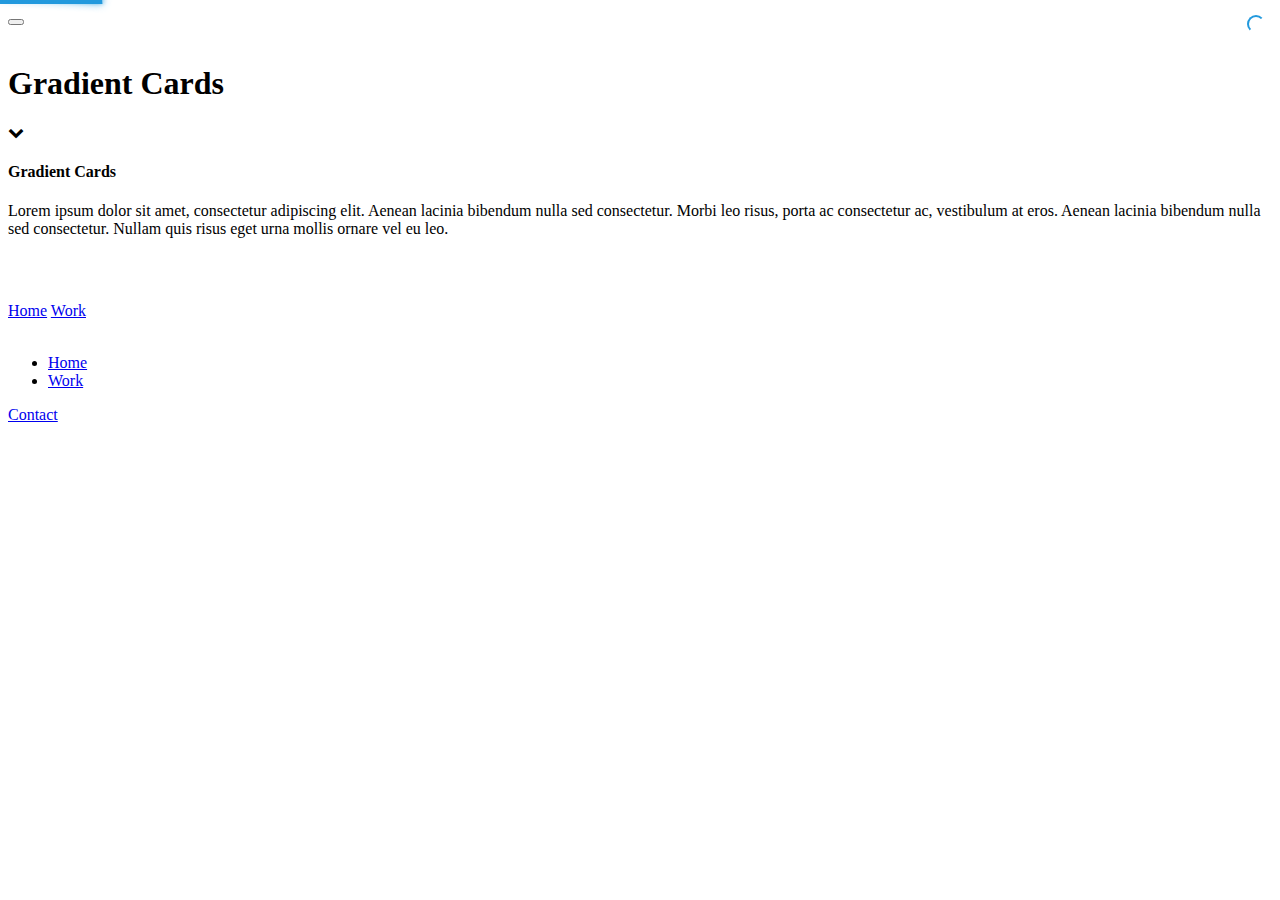
==== gradient.html @ ccf7e14d "Added Works #2" ====
<!DOCTYPE html>
<html>

<head>
    <meta charset="utf-8">
    <title>| John Thachil</title>
    <meta name="viewport" content="width=device-width, initial-scale=1.0">
    <link rel="shortcut icon" type="image/png" href="favicon.png"/>
    <link rel="stylesheet" href="css/normalize.css" media="screen" title="no title" charset="utf-8">
    <link rel="stylesheet" href="https://maxcdn.bootstrapcdn.com/font-awesome/4.6.2/css/font-awesome.min.css">
    <link rel="stylesheet" href="css/main.css" media="screen" title="no title" charset="utf-8">
    <link rel="stylesheet" href="css/slidebars.css">
    <link rel="stylesheet" href="css/loadingbar.css">



</head>

<body>

    <div canvas="container">
            <div class="nav">
                <button class="js-toggle-right-slidebar hamburger hamburger--slider" type="button">
                    <span class="hamburger-box">
                    <span class="hamburger-inner"></span>
                    </span>
                </button>
            </div>



            <div class="show-page-content">
              <div class="show-main-gradient">
                <div class="container load-img">
                  <img src="img/sh1.png" alt="">
                  <h1>Gradient Cards</h1>
                </div>
              </div>
              <div class="down">
                <i class="fa fa-chevron-down" aria-hidden="true"></i>

              </div>
              <div class="show-info">
                <div class="container">
                  <h4>Gradient Cards</h4>
                  <p>Lorem ipsum dolor sit amet, consectetur adipiscing elit. Aenean lacinia bibendum nulla sed consectetur. Morbi leo risus, porta ac consectetur ac, vestibulum at eros. Aenean lacinia bibendum nulla sed consectetur. Nullam quis risus eget urna mollis ornare vel eu leo.</p>
                </div>
              </div>
              <div class="show-work">
                <div class="container load-img">
                  <img src="img/cards.png" alt="">
                </div>
              </div>
              <div class="container">
                <div class="footer" style="padding-top:30px">
                  <div class="site-map">
                    <a href="/">Home</a>
                    <a href="/work.html">Work</a>
                  </div><br>
                </div>
              </div>
            </div>

    </div>




    <div off-canvas="slidebar-2 right shift">
        <div class="sidebar">
            <ul>
                <li><a href="/">Home</a></li>
                <li><a href="work.html">Work</a></li>
                <!-- <li><a href="#">Blog</a></li> -->
            </ul>
                <div class="bottom">
                  <a href="mailto:jothachil@gmail.com">
                    <div class="button">Contact</div></a>
                </div>
        </div>
    </div>

    <script src="js/jquery-2.1.3.min.js"></script>
    <script src="js/slidebars.js"></script>
    <script src="js/imgload.js"></script>
    <script src="js/progessbar.js"></script>
    <script src="js/scripts.js"></script>
    <script type="text/javascript">
    NProgress.start();
    $('.load-img').imagesLoaded()
      .always( function( instance ) {
      })
      .done( function( instance ) {
        NProgress.inc();
        NProgress.done();

      })


    </script>

</body>

</html>
---- css/loadingbar.css ----
/* Make clicks pass-through */
#nprogress {
  pointer-events: none;
}

#nprogress .bar {
  background: #29d;

  position: fixed;
  z-index: 1031;
  top: 0;
  left: 0;

  width: 100%;
  height: 4px;
}

/* Fancy blur effect */
#nprogress .peg {
  display: block;
  position: absolute;
  right: 0px;
  width: 100px;
  height: 100%;
  box-shadow: 0 0 10px #29d, 0 0 5px #29d;
  opacity: 1.0;

  -webkit-transform: rotate(3deg) translate(0px, -4px);
      -ms-transform: rotate(3deg) translate(0px, -4px);
          transform: rotate(3deg) translate(0px, -4px);
}

/* Remove these to get rid of the spinner */
#nprogress .spinner {
  display: block;
  position: fixed;
  z-index: 1031;
  top: 15px;
  right: 15px;
}

#nprogress .spinner-icon {
  width: 18px;
  height: 18px;
  box-sizing: border-box;

  border: solid 2px transparent;
  border-top-color: #29d;
  border-left-color: #29d;
  border-radius: 50%;

  -webkit-animation: nprogress-spinner 400ms linear infinite;
          animation: nprogress-spinner 400ms linear infinite;
}

.nprogress-custom-parent {
  overflow: hidden;
  position: relative;
}

.nprogress-custom-parent #nprogress .spinner,
.nprogress-custom-parent #nprogress .bar {
  position: absolute;
}

@-webkit-keyframes nprogress-spinner {
  0%   { -webkit-transform: rotate(0deg); }
  100% { -webkit-transform: rotate(360deg); }
}
@keyframes nprogress-spinner {
  0%   { transform: rotate(0deg); }
  100% { transform: rotate(360deg); }
}
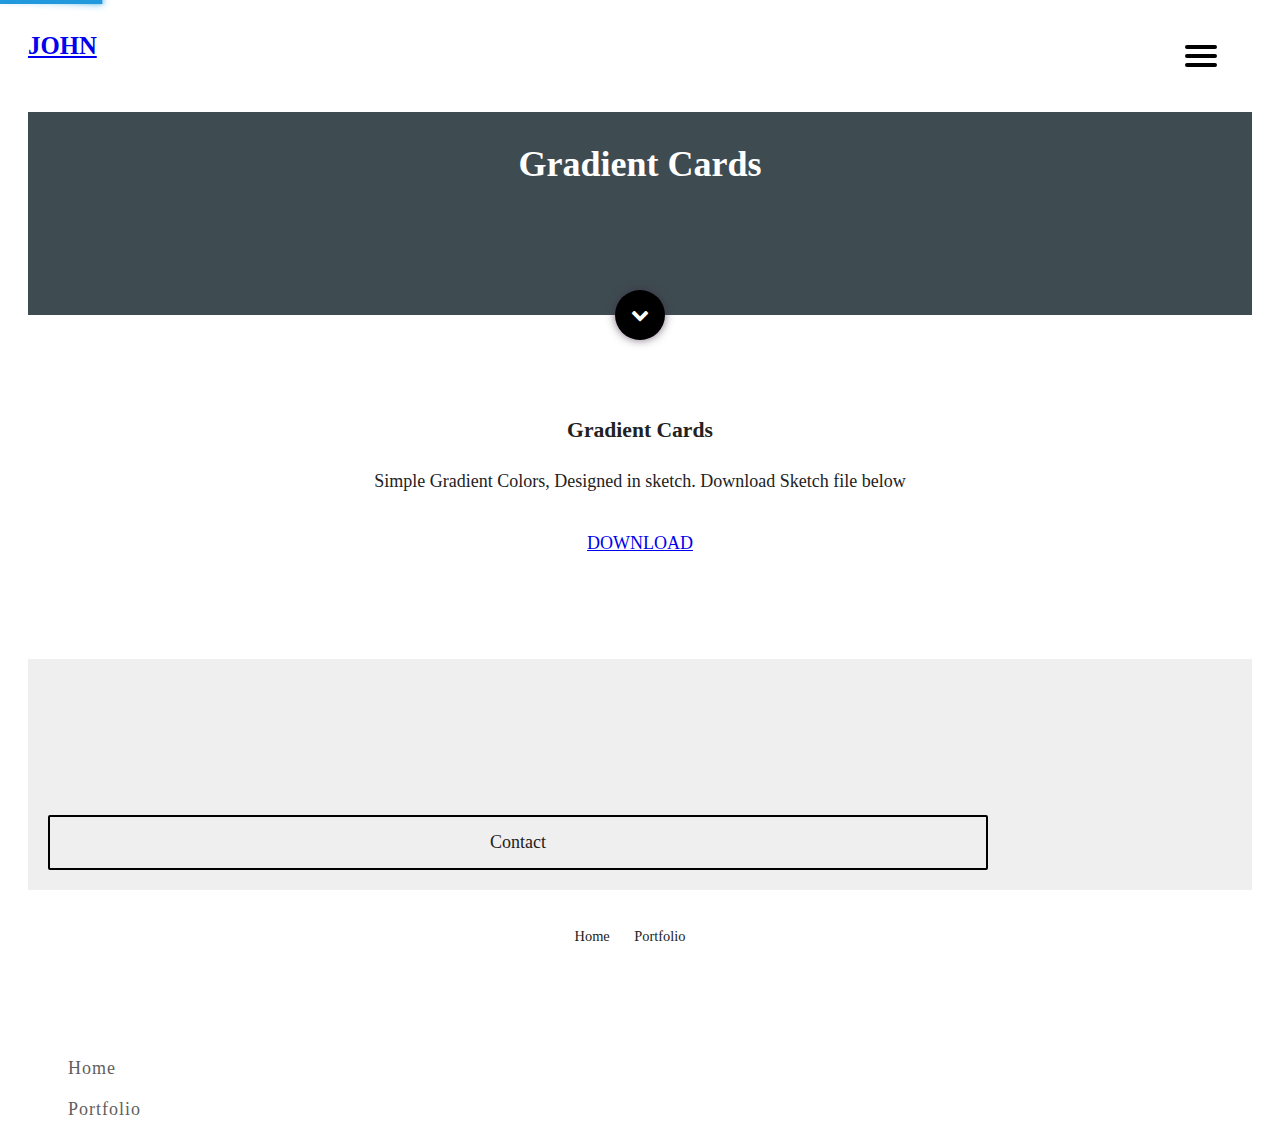
==== commit 9bb0c23c: "Optimisation Changes" ====
--- a/gradient.html
+++ b/gradient.html
@@ -6,7 +6,7 @@
     <title>| John Thachil</title>
     <meta name="viewport" content="width=device-width, initial-scale=1.0">
     <link rel="shortcut icon" type="image/png" href="favicon.png"/>
-    <link rel="stylesheet" href="css/normalize.css" media="screen" title="no title" charset="utf-8">
+    <link rel="stylesheet" href="https://cdnjs.cloudflare.com/ajax/libs/normalize/4.2.0/normalize.min.css" media="screen" title="no title" charset="utf-8">
     <link rel="stylesheet" href="https://maxcdn.bootstrapcdn.com/font-awesome/4.6.2/css/font-awesome.min.css">
     <link rel="stylesheet" href="css/main.css" media="screen" title="no title" charset="utf-8">
     <link rel="stylesheet" href="css/slidebars.css">
@@ -25,6 +25,8 @@
                     <span class="hamburger-inner"></span>
                     </span>
                 </button>
+                <a href="/"><h3>JOHN</h3></a>
+
             </div>
 
 
@@ -43,7 +45,10 @@
               <div class="show-info">
                 <div class="container">
                   <h4>Gradient Cards</h4>
-                  <p>Lorem ipsum dolor sit amet, consectetur adipiscing elit. Aenean lacinia bibendum nulla sed consectetur. Morbi leo risus, porta ac consectetur ac, vestibulum at eros. Aenean lacinia bibendum nulla sed consectetur. Nullam quis risus eget urna mollis ornare vel eu leo.</p>
+                  <p>Simple Gradient Colors, Designed in sketch. Download Sketch file below</p>
+                  <br>
+                  <a class="web-btn" href="https://www.dropbox.com/s/rgk2akk4uczh5gw/Gradient%20Cards.sketch?dl=0" target="_blank">DOWNLOAD</a>
+
                 </div>
               </div>
               <div class="show-work">
@@ -55,7 +60,7 @@
                 <div class="footer" style="padding-top:30px">
                   <div class="site-map">
                     <a href="/">Home</a>
-                    <a href="/work.html">Work</a>
+                    <a href="/work.">Portfolio</a>
                   </div><br>
                 </div>
               </div>
@@ -70,7 +75,7 @@
         <div class="sidebar">
             <ul>
                 <li><a href="/">Home</a></li>
-                <li><a href="work.html">Work</a></li>
+                <li><a href="work.html">Portfolio</a></li>
                 <!-- <li><a href="#">Blog</a></li> -->
             </ul>
                 <div class="bottom">
@@ -81,10 +86,10 @@
     </div>
 
     <script src="js/jquery-2.1.3.min.js"></script>
-    <script src="js/slidebars.js"></script>
-    <script src="js/imgload.js"></script>
-    <script src="js/progessbar.js"></script>
-    <script src="js/scripts.js"></script>
+    <script src="js/min/slidebars.js"></script>
+    <script src="https://cdn.jsdelivr.net/imagesloaded/4.1.0/imagesloaded.pkgd.min.js"></script>
+    <script src="js/min/progessbar.js"></script>
+    <script src="js/min/scripts.js"></script>
     <script type="text/javascript">
     NProgress.start();
     $('.load-img').imagesLoaded()
@@ -98,6 +103,16 @@
 
 
     </script>
+    <script>
+      (function(i,s,o,g,r,a,m){i['GoogleAnalyticsObject']=r;i[r]=i[r]||function(){
+      (i[r].q=i[r].q||[]).push(arguments)},i[r].l=1*new Date();a=s.createElement(o),
+      m=s.getElementsByTagName(o)[0];a.async=1;a.src=g;m.parentNode.insertBefore(a,m)
+      })(window,document,'script','https://www.google-analytics.com/analytics.js','ga');
+
+      ga('create', 'UA-81127561-1', 'auto');
+      ga('send', 'pageview');
+
+    </script>
 
 </body>
 
--- a/css/main.css
+++ b/css/main.css
@@ -0,0 +1,7 @@
+@import "https://fonts.googleapis.com/css?family=Lato:300,400,700,900|Roboto+Condensed:300,400";.row{list-style:none;margin-left:-10px}.col--2-of-2,.col--3-of-3,.col--4-of-4,.col--5-of-5,.col--6-of-6,.col--8-of-8,.col--12-of-12{width:100%}.col--1-of-2,.col--2-of-4,.col--3-of-6,.col--4-of-8,.col--6-of-12{width:50%}.col--1-of-3,.col--2-of-6,.col--4-of-12{width:33.3333333333%}.col--2-of-3,.col--4-of-6,.col--8-of-12{width:66.6666666667%}.col--1-of-4,.col--2-of-8,.col--3-of-12{width:25%}.col--3-of-4,.col--6-of-8,.col--9-of-12{width:75%}.col--push-2-of-2,.col--push-3-of-3,.col--push-4-of-4,.col--push-5-of-5,.col--push-6-of-6,.col--push-8-of-8,.col--push-12-of-12{margin-left:100%}.col--push-1-of-2,.col--push-2-of-4,.col--push-3-of-6,.col--push-4-of-8,.col--push-6-of-12{margin-left:50%}.col--push-1-of-3,.col--push-2-of-6,.col--push-4-of-12{margin-left:33.3333333333%}.col--push-2-of-3,.col--push-4-of-6,.col--push-8-of-12{margin-left:66.6666666667%}.col--push-1-of-4,.col--push-2-of-8,.col--push-3-of-12{margin-left:25%}.col--push-3-of-4,.col--push-6-of-8,.col--push-9-of-12{margin-left:75%}.col--pull-2-of-2,.col--pull-3-of-3,.col--pull-4-of-4,.col--pull-5-of-5,.col--pull-6-of-6,.col--pull-8-of-8,.col--pull-12-of-12{margin-left:-100%}.col--pull-1-of-2,.col--pull-2-of-4,.col--pull-3-of-6,.col--pull-4-of-8,.col--pull-6-of-12{margin-left:-50%}.col--pull-1-of-3,.col--pull-2-of-6,.col--pull-4-of-12{margin-left:-33.3333333333%}.col--pull-2-of-3,.col--pull-4-of-6,.col--pull-8-of-12{margin-left:-66.6666666667%}.col--pull-1-of-4,.col--pull-2-of-8,.col--pull-3-of-12{margin-left:-25%}.col--pull-3-of-4,.col--pull-6-of-8,.col--pull-9-of-12{margin-left:-75%}.col--1-of-5{width:20%}.col--push-1-of-5{margin-left:20%}.col--pull-1-of-5{margin-left:-20%}.col--2-of-5{width:40%}.col--push-2-of-5{margin-left:40%}.col--pull-2-of-5{margin-left:-40%}.col--3-of-5{width:60%}.col--push-3-of-5{margin-left:60%}.col--pull-3-of-5{margin-left:-60%}.col--4-of-5{width:80%}.col--push-4-of-5{margin-left:80%}.col--pull-4-of-5{margin-left:-80%}.col--1-of-6{width:16.6666666667%}.col--push-1-of-6{margin-left:16.6666666667%}.col--pull-1-of-6{margin-left:-16.6666666667%}.col--5-of-6{width:83.3333333333%}.col--push-5-of-6{margin-left:83.3333333333%}.col--pull-5-of-6{margin-left:-83.3333333333%}.col--1-of-8{width:12.5%}.col--push-1-of-8{margin-left:12.5%}.col--pull-1-of-8{margin-left:-12.5%}.col--3-of-8{width:37.5%}.col--push-3-of-8{margin-left:37.5%}.col--pull-3-of-8{margin-left:-37.5%}.col--5-of-8{width:62.5%}.col--push-5-of-8{margin-left:62.5%}.col--pull-5-of-8{margin-left:-62.5%}.col--7-of-8{width:87.5%}.col--push-7-of-8{margin-left:87.5%}.col--pull-7-of-8{margin-left:-87.5%}.col--1-of-12{width:8.3333333333%}.col--push-1-of-12{margin-left:8.3333333333%}.col--pull-1-of-12{margin-left:-8.3333333333%}.col--2-of-12{width:16.6666666667%}.col--push-2-of-12{margin-left:16.6666666667%}.col--pull-2-of-12{margin-left:-16.6666666667%}.col--5-of-12{width:41.6666666667%}.col--push-5-of-12{margin-left:41.6666666667%}.col--pull-5-of-12{margin-left:-41.6666666667%}.col--7-of-12{width:58.3333333333%}.col--push-7-of-12{margin-left:58.3333333333%}.col--pull-7-of-12{margin-left:-58.3333333333%}.col--10-of-12{width:83.3333333333%}.col--push-10-of-12{margin-left:83.3333333333%}.col--pull-10-of-12{margin-left:-83.3333333333%}.col--11-of-12{width:91.6666666667%}.col--push-11-of-12{margin-left:91.6666666667%}.col--pull-11-of-12{margin-left:-91.6666666667%}.col{box-sizing:border-box;display:inline-block;margin-right:-.25em;min-height:1px;padding-left:10px;vertical-align:top}@media (max-width: 768px){.col{display:block;margin-left:0;margin-right:0;width:auto}}@media (max-width: 768px) and (min-width: 480px){.col[class*="col--m-"]{display:inline-block;margin-right:-.24em}.col.col--m-1-of-2,.col.col--m-2-of-4{width:50%}.col.col--m-1-of-3{width:33.3333333333%}.col.col--m-2-of-3{width:66.6666666667%}.col.col--m-1-of-4{width:25%}.col.col--m-3-of-4{width:75%}}@media (max-width: 480px){.col[class*="col--s-"]{display:inline-block;margin-right:-.24em}.col.col--s-1-of-2,.col.col--s-2-of-4{width:50%}.col.col--s-1-of-3{width:33.3333333333%}.col.col--s-2-of-3{width:66.6666666667%}.col.col--s-1-of-4{width:25%}.col.col--s-3-of-4{width:75%}}.col--centered{display:block;margin-left:auto;margin-right:auto}.col--d-first{float:left}.col--d-last{float:right}.row--no-gutter{margin-left:0;width:100%}.row--no-gutter .col{padding-left:0}.row--no-gutter .col--span-all{margin-left:0;width:100%}.col--ab{vertical-align:bottom}.col--am{vertical-align:middle}/*!
+ * Hamburgers
+ * @description Tasty CSS-animated hamburgers
+ * @author Jonathan Suh @jonsuh
+ * @site https://jonsuh.com/hamburgers
+ * @link https://github.com/jonsuh/hamburgers
+ */.hamburger{padding:15px 15px;display:inline-block;cursor:pointer;transition-property:opacity, filter;transition-duration:0.15s;transition-timing-function:linear;font:inherit;color:inherit;text-transform:none;background-color:transparent;border:0;margin:0;overflow:visible}.hamburger:hover{opacity:0.7}.hamburger-box{width:32px;height:22px;display:inline-block;position:relative}.hamburger-inner{display:block;top:50%;margin-top:-2px}.hamburger-inner,.hamburger-inner::before,.hamburger-inner::after{width:32px;height:4px;background-color:#000;border-radius:4px;position:absolute;transition-property:transform;transition-duration:0.15s;transition-timing-function:ease}.hamburger-inner::before,.hamburger-inner::after{content:"";display:block}.hamburger-inner::before{top:-9px}.hamburger-inner::after{bottom:-9px}.hamburger--slider .hamburger-inner{top:2px}.hamburger--slider .hamburger-inner::before{top:9px;transition-property:transform, opacity;transition-timing-function:ease;transition-duration:0.2s}.hamburger--slider .hamburger-inner::after{top:18px}.hamburger--slider.is-active .hamburger-inner{transform:translate3d(0, 9px, 0) rotate(45deg)}.hamburger--slider.is-active .hamburger-inner::before{transform:rotate(-45deg) translate3d(-4.5714285714px, -5px, 0);opacity:0}.hamburger--slider.is-active .hamburger-inner::after{transform:translate3d(0, -18px, 0) rotate(-90deg)}html{font-size:18px;font-size:1.125rem;font-family:'Merriweather', serif;color:#2c3235;-ms-text-size-adjust:100%;-webkit-text-size-adjust:100%;-webkit-font-smoothing:antialiased;-moz-osx-font-smoothing:grayscale}@media (max-width: 480px){html{font-size:16px;font-size:100%}}*{line-height:31px;line-height:1.722222222222222rem}@media (max-width: 480px){*{line-height:26px;line-height:1.625rem}}*{margin-bottom:0;margin-top:0}img{max-width:100%}.gif-container{position:relative;overflow:hidden}.grey-box{height:30px;width:90%;background-color:#efefef;position:absolute;bottom:0}h1{font-size:40px;font-size:2rem;line-height:62px;line-height:3.444444444444445rem;margin-bottom:0}h2{font-size:27px;font-size:1.6875rem;line-height:46.5px;line-height:2.583333333333334rem}h3{font-size:22px;font-size:1.375rem;line-height:31px;line-height:1.722222222222222rem}h4{font-size:19.2px;font-size:1.2rem;line-height:31px;line-height:1.722222222222222rem}h5{font-size:16px;font-size:1rem;line-height:31px;line-height:1.722222222222222rem}h6{font-size:16px;font-size:1rem;line-height:31px;line-height:1.722222222222222rem}p{font-size:1em}@media (max-width: 480px){h1{font-size:30px;font-size:1.5rem;line-height:52px;line-height:3.25rem}h2{font-size:27px;font-size:1.6875rem;line-height:39px;line-height:2.4375rem}h3{font-size:22px;font-size:1.375rem;line-height:26px;line-height:1.625rem}h4{font-size:19.2px;font-size:1.2rem;line-height:26px;line-height:1.625rem}h5{font-size:16px;font-size:1rem;line-height:26px;line-height:1.625rem}h6{font-size:16px;font-size:1rem;line-height:26px;line-height:1.625rem}p{font-size:0.9em}}h2+h3,h3+h4,h4+h5{margin-top:15.5px;margin-top:0.861111111111111rem}@media (max-width: 480px){h2+h3,h3+h4,h4+h5{margin-top:13px;margin-top:0.8125rem}}h5+h6{margin-top:-15.5px;margin-top:-0.861111111111111rem}@media (max-width: 480px){h5+h6{margin-top:-13px;margin-top:-0.8125rem}}@media (max-width: 480px){h6{font-style:italic;font-weight:normal}}.container{left:0;margin:0 auto;max-width:950px;color:#222}@media (max-width: 768px) and (min-width: 480px){.container{left:0;margin:0 auto;max-width:750px;color:#222}}@media (max-width: 480px){.container{left:0;margin:0 auto;max-width:480px;color:#222}}hr{border:0;height:0;border-top:1px solid rgba(0,0,0,0.1);border-bottom:1px solid rgba(255,255,255,0.3)}[canvas=container],[off-canvas]{padding:10px 20px}[class*=js-]{cursor:pointer}.sidebar{padding-top:50px;padding-left:0px}.sidebar ul{padding-left:0}.sidebar li{list-style:none;padding-bottom:10px}.sidebar li a{text-decoration:none;color:#5F5F5F;padding-left:40px;letter-spacing:1px;transition:all 0.3s ease}.sidebar li a:hover{text-decoration:underline}.hamburger{outline:none}.hamburger:hover{outline:none}.nav{margin-top:20px;margin-right:20px}.nav button{float:right}@media (max-width: 768px){.nav{margin-top:15px}}@media (max-width: 480px){.nav{margin-top:20px}}.nav::after{display:block;clear:both;content:""}.bottom{position:absolute;bottom:30px;width:100%;padding-left:20px}.bottom .button{color:#222;width:70%;border:2px solid black;text-decoration:none;padding:10px 20px;text-align:center;border-radius:2px;transition:all 0.3s linear}.bottom .button:hover{background-color:#222;color:white}.bottom a{text-decoration:none}.post-wrapper{margin-top:50px;padding-bottom:30px}.clearfix h2{float:left}.clearfix .time{font-size:0.6em;font-weight:100;float:right;background-color:rgba(65,75,130,0.5);color:white;margin-right:10px;padding:1px 12px;margin-top:5px;border-radius:20px;opacity:0.5}.clearfix::after{content:"";clear:both;display:block}.post .user{font-size:0.9em;opacity:0.5}.main-content{width:50%;margin:0 auto;margin-top:150px}@media (max-width: 480px){.main-content{width:80%}}@media (max-width: 768px){.main-content{width:80%}}.main-content-img img{border-radius:5px;box-shadow:0 10px 20px -10px rgba(0,0,0,0.7);transition:all .2s ease-in}.main-content-img img:hover{transform:translateY(-5px);box-shadow:0 20px 20px -10px rgba(0,0,0,0.3)}.main-content-text{padding-left:20px}.main-content-text .tw-handle{font-size:.9em}.main-content-text .icons{margin-top:10px}.main-content-text .icons i{color:#222}.main-content-text .icons a{margin-right:10px}.resume{text-decoration:none;font-size:0.7em;border:1px solid black;padding:5px 13px;border-radius:20px;font-weight:100;transition:all 0.2s ease-in;color:#222}.resume:hover{background-color:#222;color:white}@media (max-width: 480px){.main-content-img img{margin-top:15px}}.work-content{margin-top:20px;background-color:#efefef;padding-top:10px;padding-left:10px;padding-right:10px;margin-bottom:50px;min-height:286px}.work-content img{box-shadow:0 10px 20px -10px rgba(0,0,0,0.9);transition:all 100ms ease-in}.overlay{position:relative;overflow:hidden}.info{position:absolute;background-color:transparent;width:100%;height:100%;top:-8px;opacity:0}.info:hover{background-color:rgba(0,0,0,0.8);opacity:1}.info-content{padding-left:20px;padding-top:30px;padding-right:20px;height:inherit}.info-content h4{color:white}.info-content h4:after{content:"";display:block;width:40px;height:7px;background-color:white}.info-content p{margin-top:30px;color:white;font-size:0.9em;line-height:1.2em;margin-bottom:20px}.footer{text-align:center}.footer .site-map a{font-size:0.8em;text-decoration:none;color:#222;margin-right:20px}.footer p{margin-top:5px;margin-bottom:20px}.show-page-content{margin-top:20px}.show-main-gradient{background-color:#3e4c51;text-align:center;position:relative;overflow:hidden;padding-bottom:120px}.show-main-gradient img{width:60%}.show-main-gradient h1{margin-top:-10px;color:white}.down{background-color:black;width:50px;height:50px;margin:0 auto;transform:translateY(-25px);border-radius:100px;box-shadow:0 0 10px 0 rgba(63,44,69,0.7);text-align:center}.down i{color:white;transform:translateY(10px)}.show-info{text-align:center;padding-top:50px;padding-bottom:100px;padding-left:20px;padding-right:20px}.show-info p{margin-top:20px}.show-work{background-color:#efefef;padding-top:100px;text-align:center;padding-bottom:100px}.show-work img{width:90%}@media (max-width: 480px){.show-work img{width:90%}}.ticket-container{margin-top:20px}.ticket-landing-container{background-color:#fef200;height:400px;width:100%;overflow:hidden;padding-top:100px;text-align:center}@media (max-width: 480px){.ticket-landing-container{padding-top:10px}}.ticket-landing-text{padding-top:100px}.ticket-work{background-color:#efefef}.ticket-bg{padding-top:50px;padding-bottom:50px}.ticket-one{padding-left:20px;padding-right:20px;margin-top:50px;margin-bottom:50px;text-align:center}.ticket-one h1{margin-top:40%}.ticket-one img{width:70%}@media (max-width: 480px){.ticket-one h1{margin-top:0px;padding-bottom:30px}}@media (max-width: 768px){.ticket-one h1{margin-top:0px;padding-bottom:30px}}.tvshow-container{margin-top:20px}.tvshow-landing-container{background-color:#3b4fcb;height:400px;width:100%;overflow:hidden;padding-top:100px;text-align:center}@media (max-width: 480px){.tvhshow-landing-container{padding-top:10px}}.tvshow-landing-text{padding-top:100px;color:white}.iso-art img{padding-top:50px;width:70%}.iso-art h3{color:#B3B3B3}
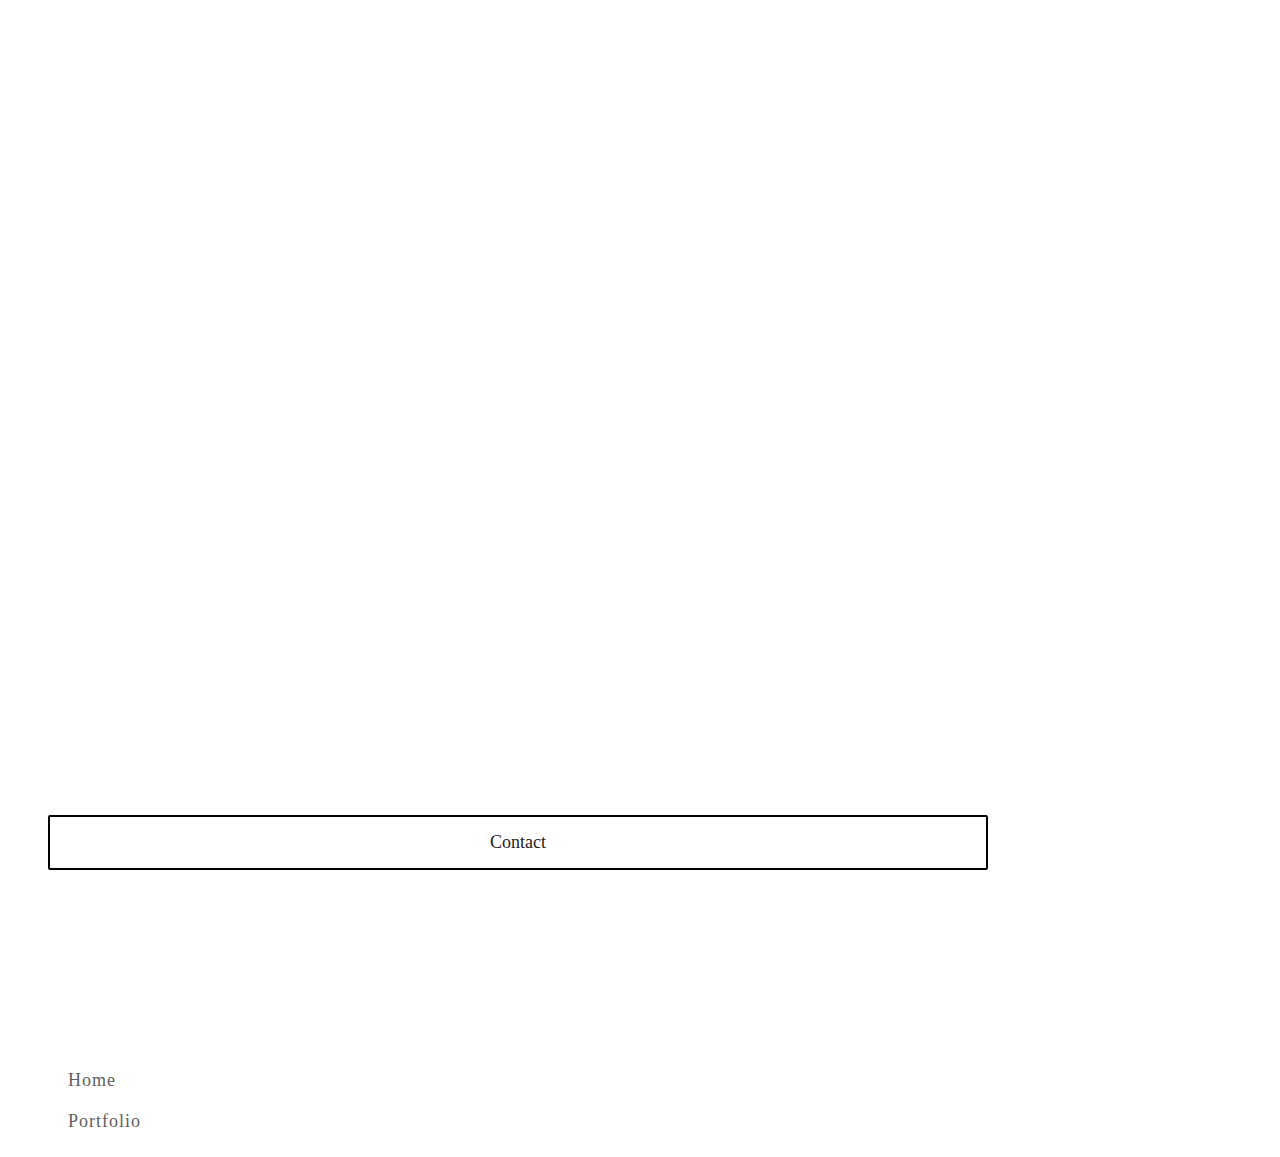
==== commit 50b27282: "Added animation" ====
--- a/gradient.html
+++ b/gradient.html
@@ -18,7 +18,7 @@
 
 <body>
 
-    <div canvas="container">
+    <div id="full-container" canvas="container">
             <div class="nav">
                 <button class="js-toggle-right-slidebar hamburger hamburger--slider" type="button">
                     <span class="hamburger-box">
@@ -34,7 +34,7 @@
             <div class="show-page-content">
               <div class="show-main-gradient">
                 <div class="container load-img">
-                  <img src="img/sh1.png" alt="">
+                  <img class="fadein"src="img/sh1.png" alt="">
                   <h1>Gradient Cards</h1>
                 </div>
               </div>
@@ -60,7 +60,7 @@
                 <div class="footer" style="padding-top:30px">
                   <div class="site-map">
                     <a href="/">Home</a>
-                    <a href="/work.">Portfolio</a>
+                    <a href="/work.html">Portfolio</a>
                   </div><br>
                 </div>
               </div>
@@ -90,18 +90,23 @@
     <script src="https://cdn.jsdelivr.net/imagesloaded/4.1.0/imagesloaded.pkgd.min.js"></script>
     <script src="js/min/progessbar.js"></script>
     <script src="js/min/scripts.js"></script>
+    <script src="https://cdn.jsdelivr.net/scrollreveal.js/3.3.1/scrollreveal.min.js"></script>
     <script type="text/javascript">
-    NProgress.start();
-    $('.load-img').imagesLoaded()
-      .always( function( instance ) {
-      })
-      .done( function( instance ) {
-        NProgress.inc();
-        NProgress.done();
-
-      })
-
-
+        window.sr = ScrollReveal({
+            container: document.getElementById('full-container'),
+            viewFactor: 0.5
+        });
+        NProgress.start();
+        $('.load-img').imagesLoaded()
+            .always(function(instance) {})
+            .done(function(instance) {
+                NProgress.inc();
+                NProgress.done();
+                sr.reveal('.fadein');
+                $("#full-container").animate({
+                    opacity: "1"
+                });
+        })
     </script>
     <script>
       (function(i,s,o,g,r,a,m){i['GoogleAnalyticsObject']=r;i[r]=i[r]||function(){
--- a/css/main.css
+++ b/css/main.css
@@ -1,7 +1,7 @@
-@import "https://fonts.googleapis.com/css?family=Lato:300,400,700,900|Roboto+Condensed:300,400";.row{list-style:none;margin-left:-10px}.col--2-of-2,.col--3-of-3,.col--4-of-4,.col--5-of-5,.col--6-of-6,.col--8-of-8,.col--12-of-12{width:100%}.col--1-of-2,.col--2-of-4,.col--3-of-6,.col--4-of-8,.col--6-of-12{width:50%}.col--1-of-3,.col--2-of-6,.col--4-of-12{width:33.3333333333%}.col--2-of-3,.col--4-of-6,.col--8-of-12{width:66.6666666667%}.col--1-of-4,.col--2-of-8,.col--3-of-12{width:25%}.col--3-of-4,.col--6-of-8,.col--9-of-12{width:75%}.col--push-2-of-2,.col--push-3-of-3,.col--push-4-of-4,.col--push-5-of-5,.col--push-6-of-6,.col--push-8-of-8,.col--push-12-of-12{margin-left:100%}.col--push-1-of-2,.col--push-2-of-4,.col--push-3-of-6,.col--push-4-of-8,.col--push-6-of-12{margin-left:50%}.col--push-1-of-3,.col--push-2-of-6,.col--push-4-of-12{margin-left:33.3333333333%}.col--push-2-of-3,.col--push-4-of-6,.col--push-8-of-12{margin-left:66.6666666667%}.col--push-1-of-4,.col--push-2-of-8,.col--push-3-of-12{margin-left:25%}.col--push-3-of-4,.col--push-6-of-8,.col--push-9-of-12{margin-left:75%}.col--pull-2-of-2,.col--pull-3-of-3,.col--pull-4-of-4,.col--pull-5-of-5,.col--pull-6-of-6,.col--pull-8-of-8,.col--pull-12-of-12{margin-left:-100%}.col--pull-1-of-2,.col--pull-2-of-4,.col--pull-3-of-6,.col--pull-4-of-8,.col--pull-6-of-12{margin-left:-50%}.col--pull-1-of-3,.col--pull-2-of-6,.col--pull-4-of-12{margin-left:-33.3333333333%}.col--pull-2-of-3,.col--pull-4-of-6,.col--pull-8-of-12{margin-left:-66.6666666667%}.col--pull-1-of-4,.col--pull-2-of-8,.col--pull-3-of-12{margin-left:-25%}.col--pull-3-of-4,.col--pull-6-of-8,.col--pull-9-of-12{margin-left:-75%}.col--1-of-5{width:20%}.col--push-1-of-5{margin-left:20%}.col--pull-1-of-5{margin-left:-20%}.col--2-of-5{width:40%}.col--push-2-of-5{margin-left:40%}.col--pull-2-of-5{margin-left:-40%}.col--3-of-5{width:60%}.col--push-3-of-5{margin-left:60%}.col--pull-3-of-5{margin-left:-60%}.col--4-of-5{width:80%}.col--push-4-of-5{margin-left:80%}.col--pull-4-of-5{margin-left:-80%}.col--1-of-6{width:16.6666666667%}.col--push-1-of-6{margin-left:16.6666666667%}.col--pull-1-of-6{margin-left:-16.6666666667%}.col--5-of-6{width:83.3333333333%}.col--push-5-of-6{margin-left:83.3333333333%}.col--pull-5-of-6{margin-left:-83.3333333333%}.col--1-of-8{width:12.5%}.col--push-1-of-8{margin-left:12.5%}.col--pull-1-of-8{margin-left:-12.5%}.col--3-of-8{width:37.5%}.col--push-3-of-8{margin-left:37.5%}.col--pull-3-of-8{margin-left:-37.5%}.col--5-of-8{width:62.5%}.col--push-5-of-8{margin-left:62.5%}.col--pull-5-of-8{margin-left:-62.5%}.col--7-of-8{width:87.5%}.col--push-7-of-8{margin-left:87.5%}.col--pull-7-of-8{margin-left:-87.5%}.col--1-of-12{width:8.3333333333%}.col--push-1-of-12{margin-left:8.3333333333%}.col--pull-1-of-12{margin-left:-8.3333333333%}.col--2-of-12{width:16.6666666667%}.col--push-2-of-12{margin-left:16.6666666667%}.col--pull-2-of-12{margin-left:-16.6666666667%}.col--5-of-12{width:41.6666666667%}.col--push-5-of-12{margin-left:41.6666666667%}.col--pull-5-of-12{margin-left:-41.6666666667%}.col--7-of-12{width:58.3333333333%}.col--push-7-of-12{margin-left:58.3333333333%}.col--pull-7-of-12{margin-left:-58.3333333333%}.col--10-of-12{width:83.3333333333%}.col--push-10-of-12{margin-left:83.3333333333%}.col--pull-10-of-12{margin-left:-83.3333333333%}.col--11-of-12{width:91.6666666667%}.col--push-11-of-12{margin-left:91.6666666667%}.col--pull-11-of-12{margin-left:-91.6666666667%}.col{box-sizing:border-box;display:inline-block;margin-right:-.25em;min-height:1px;padding-left:10px;vertical-align:top}@media (max-width: 768px){.col{display:block;margin-left:0;margin-right:0;width:auto}}@media (max-width: 768px) and (min-width: 480px){.col[class*="col--m-"]{display:inline-block;margin-right:-.24em}.col.col--m-1-of-2,.col.col--m-2-of-4{width:50%}.col.col--m-1-of-3{width:33.3333333333%}.col.col--m-2-of-3{width:66.6666666667%}.col.col--m-1-of-4{width:25%}.col.col--m-3-of-4{width:75%}}@media (max-width: 480px){.col[class*="col--s-"]{display:inline-block;margin-right:-.24em}.col.col--s-1-of-2,.col.col--s-2-of-4{width:50%}.col.col--s-1-of-3{width:33.3333333333%}.col.col--s-2-of-3{width:66.6666666667%}.col.col--s-1-of-4{width:25%}.col.col--s-3-of-4{width:75%}}.col--centered{display:block;margin-left:auto;margin-right:auto}.col--d-first{float:left}.col--d-last{float:right}.row--no-gutter{margin-left:0;width:100%}.row--no-gutter .col{padding-left:0}.row--no-gutter .col--span-all{margin-left:0;width:100%}.col--ab{vertical-align:bottom}.col--am{vertical-align:middle}/*!
+@import "https://fonts.googleapis.com/css?family=Lato:300,400,700,900";.row{list-style:none;margin-left:-10px}.col--2-of-2,.col--3-of-3,.col--4-of-4,.col--5-of-5,.col--6-of-6,.col--8-of-8,.col--12-of-12{width:100%}.col--1-of-2,.col--2-of-4,.col--3-of-6,.col--4-of-8,.col--6-of-12{width:50%}.col--1-of-3,.col--2-of-6,.col--4-of-12{width:33.3333333333%}.col--2-of-3,.col--4-of-6,.col--8-of-12{width:66.6666666667%}.col--1-of-4,.col--2-of-8,.col--3-of-12{width:25%}.col--3-of-4,.col--6-of-8,.col--9-of-12{width:75%}.col--push-2-of-2,.col--push-3-of-3,.col--push-4-of-4,.col--push-5-of-5,.col--push-6-of-6,.col--push-8-of-8,.col--push-12-of-12{margin-left:100%}.col--push-1-of-2,.col--push-2-of-4,.col--push-3-of-6,.col--push-4-of-8,.col--push-6-of-12{margin-left:50%}.col--push-1-of-3,.col--push-2-of-6,.col--push-4-of-12{margin-left:33.3333333333%}.col--push-2-of-3,.col--push-4-of-6,.col--push-8-of-12{margin-left:66.6666666667%}.col--push-1-of-4,.col--push-2-of-8,.col--push-3-of-12{margin-left:25%}.col--push-3-of-4,.col--push-6-of-8,.col--push-9-of-12{margin-left:75%}.col--pull-2-of-2,.col--pull-3-of-3,.col--pull-4-of-4,.col--pull-5-of-5,.col--pull-6-of-6,.col--pull-8-of-8,.col--pull-12-of-12{margin-left:-100%}.col--pull-1-of-2,.col--pull-2-of-4,.col--pull-3-of-6,.col--pull-4-of-8,.col--pull-6-of-12{margin-left:-50%}.col--pull-1-of-3,.col--pull-2-of-6,.col--pull-4-of-12{margin-left:-33.3333333333%}.col--pull-2-of-3,.col--pull-4-of-6,.col--pull-8-of-12{margin-left:-66.6666666667%}.col--pull-1-of-4,.col--pull-2-of-8,.col--pull-3-of-12{margin-left:-25%}.col--pull-3-of-4,.col--pull-6-of-8,.col--pull-9-of-12{margin-left:-75%}.col--1-of-5{width:20%}.col--push-1-of-5{margin-left:20%}.col--pull-1-of-5{margin-left:-20%}.col--2-of-5{width:40%}.col--push-2-of-5{margin-left:40%}.col--pull-2-of-5{margin-left:-40%}.col--3-of-5{width:60%}.col--push-3-of-5{margin-left:60%}.col--pull-3-of-5{margin-left:-60%}.col--4-of-5{width:80%}.col--push-4-of-5{margin-left:80%}.col--pull-4-of-5{margin-left:-80%}.col--1-of-6{width:16.6666666667%}.col--push-1-of-6{margin-left:16.6666666667%}.col--pull-1-of-6{margin-left:-16.6666666667%}.col--5-of-6{width:83.3333333333%}.col--push-5-of-6{margin-left:83.3333333333%}.col--pull-5-of-6{margin-left:-83.3333333333%}.col--1-of-8{width:12.5%}.col--push-1-of-8{margin-left:12.5%}.col--pull-1-of-8{margin-left:-12.5%}.col--3-of-8{width:37.5%}.col--push-3-of-8{margin-left:37.5%}.col--pull-3-of-8{margin-left:-37.5%}.col--5-of-8{width:62.5%}.col--push-5-of-8{margin-left:62.5%}.col--pull-5-of-8{margin-left:-62.5%}.col--7-of-8{width:87.5%}.col--push-7-of-8{margin-left:87.5%}.col--pull-7-of-8{margin-left:-87.5%}.col--1-of-12{width:8.3333333333%}.col--push-1-of-12{margin-left:8.3333333333%}.col--pull-1-of-12{margin-left:-8.3333333333%}.col--2-of-12{width:16.6666666667%}.col--push-2-of-12{margin-left:16.6666666667%}.col--pull-2-of-12{margin-left:-16.6666666667%}.col--5-of-12{width:41.6666666667%}.col--push-5-of-12{margin-left:41.6666666667%}.col--pull-5-of-12{margin-left:-41.6666666667%}.col--7-of-12{width:58.3333333333%}.col--push-7-of-12{margin-left:58.3333333333%}.col--pull-7-of-12{margin-left:-58.3333333333%}.col--10-of-12{width:83.3333333333%}.col--push-10-of-12{margin-left:83.3333333333%}.col--pull-10-of-12{margin-left:-83.3333333333%}.col--11-of-12{width:91.6666666667%}.col--push-11-of-12{margin-left:91.6666666667%}.col--pull-11-of-12{margin-left:-91.6666666667%}.col{box-sizing:border-box;display:inline-block;margin-right:-.25em;min-height:1px;padding-left:10px;vertical-align:top}@media (max-width: 768px){.col{display:block;margin-left:0;margin-right:0;width:auto}}@media (max-width: 768px) and (min-width: 480px){.col[class*="col--m-"]{display:inline-block;margin-right:-.24em}.col.col--m-1-of-2,.col.col--m-2-of-4{width:50%}.col.col--m-1-of-3{width:33.3333333333%}.col.col--m-2-of-3{width:66.6666666667%}.col.col--m-1-of-4{width:25%}.col.col--m-3-of-4{width:75%}}@media (max-width: 480px){.col[class*="col--s-"]{display:inline-block;margin-right:-.24em}.col.col--s-1-of-2,.col.col--s-2-of-4{width:50%}.col.col--s-1-of-3{width:33.3333333333%}.col.col--s-2-of-3{width:66.6666666667%}.col.col--s-1-of-4{width:25%}.col.col--s-3-of-4{width:75%}}.col--centered{display:block;margin-left:auto;margin-right:auto}.col--d-first{float:left}.col--d-last{float:right}.row--no-gutter{margin-left:0;width:100%}.row--no-gutter .col{padding-left:0}.row--no-gutter .col--span-all{margin-left:0;width:100%}.col--ab{vertical-align:bottom}.col--am{vertical-align:middle}/*!
  * Hamburgers
  * @description Tasty CSS-animated hamburgers
  * @author Jonathan Suh @jonsuh
  * @site https://jonsuh.com/hamburgers
  * @link https://github.com/jonsuh/hamburgers
- */.hamburger{padding:15px 15px;display:inline-block;cursor:pointer;transition-property:opacity, filter;transition-duration:0.15s;transition-timing-function:linear;font:inherit;color:inherit;text-transform:none;background-color:transparent;border:0;margin:0;overflow:visible}.hamburger:hover{opacity:0.7}.hamburger-box{width:32px;height:22px;display:inline-block;position:relative}.hamburger-inner{display:block;top:50%;margin-top:-2px}.hamburger-inner,.hamburger-inner::before,.hamburger-inner::after{width:32px;height:4px;background-color:#000;border-radius:4px;position:absolute;transition-property:transform;transition-duration:0.15s;transition-timing-function:ease}.hamburger-inner::before,.hamburger-inner::after{content:"";display:block}.hamburger-inner::before{top:-9px}.hamburger-inner::after{bottom:-9px}.hamburger--slider .hamburger-inner{top:2px}.hamburger--slider .hamburger-inner::before{top:9px;transition-property:transform, opacity;transition-timing-function:ease;transition-duration:0.2s}.hamburger--slider .hamburger-inner::after{top:18px}.hamburger--slider.is-active .hamburger-inner{transform:translate3d(0, 9px, 0) rotate(45deg)}.hamburger--slider.is-active .hamburger-inner::before{transform:rotate(-45deg) translate3d(-4.5714285714px, -5px, 0);opacity:0}.hamburger--slider.is-active .hamburger-inner::after{transform:translate3d(0, -18px, 0) rotate(-90deg)}html{font-size:18px;font-size:1.125rem;font-family:'Merriweather', serif;color:#2c3235;-ms-text-size-adjust:100%;-webkit-text-size-adjust:100%;-webkit-font-smoothing:antialiased;-moz-osx-font-smoothing:grayscale}@media (max-width: 480px){html{font-size:16px;font-size:100%}}*{line-height:31px;line-height:1.722222222222222rem}@media (max-width: 480px){*{line-height:26px;line-height:1.625rem}}*{margin-bottom:0;margin-top:0}img{max-width:100%}.gif-container{position:relative;overflow:hidden}.grey-box{height:30px;width:90%;background-color:#efefef;position:absolute;bottom:0}h1{font-size:40px;font-size:2rem;line-height:62px;line-height:3.444444444444445rem;margin-bottom:0}h2{font-size:27px;font-size:1.6875rem;line-height:46.5px;line-height:2.583333333333334rem}h3{font-size:22px;font-size:1.375rem;line-height:31px;line-height:1.722222222222222rem}h4{font-size:19.2px;font-size:1.2rem;line-height:31px;line-height:1.722222222222222rem}h5{font-size:16px;font-size:1rem;line-height:31px;line-height:1.722222222222222rem}h6{font-size:16px;font-size:1rem;line-height:31px;line-height:1.722222222222222rem}p{font-size:1em}@media (max-width: 480px){h1{font-size:30px;font-size:1.5rem;line-height:52px;line-height:3.25rem}h2{font-size:27px;font-size:1.6875rem;line-height:39px;line-height:2.4375rem}h3{font-size:22px;font-size:1.375rem;line-height:26px;line-height:1.625rem}h4{font-size:19.2px;font-size:1.2rem;line-height:26px;line-height:1.625rem}h5{font-size:16px;font-size:1rem;line-height:26px;line-height:1.625rem}h6{font-size:16px;font-size:1rem;line-height:26px;line-height:1.625rem}p{font-size:0.9em}}h2+h3,h3+h4,h4+h5{margin-top:15.5px;margin-top:0.861111111111111rem}@media (max-width: 480px){h2+h3,h3+h4,h4+h5{margin-top:13px;margin-top:0.8125rem}}h5+h6{margin-top:-15.5px;margin-top:-0.861111111111111rem}@media (max-width: 480px){h5+h6{margin-top:-13px;margin-top:-0.8125rem}}@media (max-width: 480px){h6{font-style:italic;font-weight:normal}}.container{left:0;margin:0 auto;max-width:950px;color:#222}@media (max-width: 768px) and (min-width: 480px){.container{left:0;margin:0 auto;max-width:750px;color:#222}}@media (max-width: 480px){.container{left:0;margin:0 auto;max-width:480px;color:#222}}hr{border:0;height:0;border-top:1px solid rgba(0,0,0,0.1);border-bottom:1px solid rgba(255,255,255,0.3)}[canvas=container],[off-canvas]{padding:10px 20px}[class*=js-]{cursor:pointer}.sidebar{padding-top:50px;padding-left:0px}.sidebar ul{padding-left:0}.sidebar li{list-style:none;padding-bottom:10px}.sidebar li a{text-decoration:none;color:#5F5F5F;padding-left:40px;letter-spacing:1px;transition:all 0.3s ease}.sidebar li a:hover{text-decoration:underline}.hamburger{outline:none}.hamburger:hover{outline:none}.nav{margin-top:20px;margin-right:20px}.nav button{float:right}@media (max-width: 768px){.nav{margin-top:15px}}@media (max-width: 480px){.nav{margin-top:20px}}.nav::after{display:block;clear:both;content:""}.bottom{position:absolute;bottom:30px;width:100%;padding-left:20px}.bottom .button{color:#222;width:70%;border:2px solid black;text-decoration:none;padding:10px 20px;text-align:center;border-radius:2px;transition:all 0.3s linear}.bottom .button:hover{background-color:#222;color:white}.bottom a{text-decoration:none}.post-wrapper{margin-top:50px;padding-bottom:30px}.clearfix h2{float:left}.clearfix .time{font-size:0.6em;font-weight:100;float:right;background-color:rgba(65,75,130,0.5);color:white;margin-right:10px;padding:1px 12px;margin-top:5px;border-radius:20px;opacity:0.5}.clearfix::after{content:"";clear:both;display:block}.post .user{font-size:0.9em;opacity:0.5}.main-content{width:50%;margin:0 auto;margin-top:150px}@media (max-width: 480px){.main-content{width:80%}}@media (max-width: 768px){.main-content{width:80%}}.main-content-img img{border-radius:5px;box-shadow:0 10px 20px -10px rgba(0,0,0,0.7);transition:all .2s ease-in}.main-content-img img:hover{transform:translateY(-5px);box-shadow:0 20px 20px -10px rgba(0,0,0,0.3)}.main-content-text{padding-left:20px}.main-content-text .tw-handle{font-size:.9em}.main-content-text .icons{margin-top:10px}.main-content-text .icons i{color:#222}.main-content-text .icons a{margin-right:10px}.resume{text-decoration:none;font-size:0.7em;border:1px solid black;padding:5px 13px;border-radius:20px;font-weight:100;transition:all 0.2s ease-in;color:#222}.resume:hover{background-color:#222;color:white}@media (max-width: 480px){.main-content-img img{margin-top:15px}}.work-content{margin-top:20px;background-color:#efefef;padding-top:10px;padding-left:10px;padding-right:10px;margin-bottom:50px;min-height:286px}.work-content img{box-shadow:0 10px 20px -10px rgba(0,0,0,0.9);transition:all 100ms ease-in}.overlay{position:relative;overflow:hidden}.info{position:absolute;background-color:transparent;width:100%;height:100%;top:-8px;opacity:0}.info:hover{background-color:rgba(0,0,0,0.8);opacity:1}.info-content{padding-left:20px;padding-top:30px;padding-right:20px;height:inherit}.info-content h4{color:white}.info-content h4:after{content:"";display:block;width:40px;height:7px;background-color:white}.info-content p{margin-top:30px;color:white;font-size:0.9em;line-height:1.2em;margin-bottom:20px}.footer{text-align:center}.footer .site-map a{font-size:0.8em;text-decoration:none;color:#222;margin-right:20px}.footer p{margin-top:5px;margin-bottom:20px}.show-page-content{margin-top:20px}.show-main-gradient{background-color:#3e4c51;text-align:center;position:relative;overflow:hidden;padding-bottom:120px}.show-main-gradient img{width:60%}.show-main-gradient h1{margin-top:-10px;color:white}.down{background-color:black;width:50px;height:50px;margin:0 auto;transform:translateY(-25px);border-radius:100px;box-shadow:0 0 10px 0 rgba(63,44,69,0.7);text-align:center}.down i{color:white;transform:translateY(10px)}.show-info{text-align:center;padding-top:50px;padding-bottom:100px;padding-left:20px;padding-right:20px}.show-info p{margin-top:20px}.show-work{background-color:#efefef;padding-top:100px;text-align:center;padding-bottom:100px}.show-work img{width:90%}@media (max-width: 480px){.show-work img{width:90%}}.ticket-container{margin-top:20px}.ticket-landing-container{background-color:#fef200;height:400px;width:100%;overflow:hidden;padding-top:100px;text-align:center}@media (max-width: 480px){.ticket-landing-container{padding-top:10px}}.ticket-landing-text{padding-top:100px}.ticket-work{background-color:#efefef}.ticket-bg{padding-top:50px;padding-bottom:50px}.ticket-one{padding-left:20px;padding-right:20px;margin-top:50px;margin-bottom:50px;text-align:center}.ticket-one h1{margin-top:40%}.ticket-one img{width:70%}@media (max-width: 480px){.ticket-one h1{margin-top:0px;padding-bottom:30px}}@media (max-width: 768px){.ticket-one h1{margin-top:0px;padding-bottom:30px}}.tvshow-container{margin-top:20px}.tvshow-landing-container{background-color:#3b4fcb;height:400px;width:100%;overflow:hidden;padding-top:100px;text-align:center}@media (max-width: 480px){.tvhshow-landing-container{padding-top:10px}}.tvshow-landing-text{padding-top:100px;color:white}.iso-art img{padding-top:50px;width:70%}.iso-art h3{color:#B3B3B3}
+ */.hamburger{padding:15px 15px;display:inline-block;cursor:pointer;transition-property:opacity, filter;transition-duration:0.15s;transition-timing-function:linear;font:inherit;color:inherit;text-transform:none;background-color:transparent;border:0;margin:0;overflow:visible}.hamburger:hover{opacity:0.7}.hamburger-box{width:32px;height:22px;display:inline-block;position:relative}.hamburger-inner{display:block;top:50%;margin-top:-2px}.hamburger-inner,.hamburger-inner::before,.hamburger-inner::after{width:32px;height:4px;background-color:#000;border-radius:4px;position:absolute;transition-property:transform;transition-duration:0.15s;transition-timing-function:ease}.hamburger-inner::before,.hamburger-inner::after{content:"";display:block}.hamburger-inner::before{top:-9px}.hamburger-inner::after{bottom:-9px}.hamburger--slider .hamburger-inner{top:2px}.hamburger--slider .hamburger-inner::before{top:9px;transition-property:transform, opacity;transition-timing-function:ease;transition-duration:0.2s}.hamburger--slider .hamburger-inner::after{top:18px}.hamburger--slider.is-active .hamburger-inner{transform:translate3d(0, 9px, 0) rotate(45deg)}.hamburger--slider.is-active .hamburger-inner::before{transform:rotate(-45deg) translate3d(-4.5714285714px, -5px, 0);opacity:0}.hamburger--slider.is-active .hamburger-inner::after{transform:translate3d(0, -18px, 0) rotate(-90deg)}html{font-size:18px;font-family:'Merriweather', serif;color:#2c3235;-ms-text-size-adjust:100%;-webkit-text-size-adjust:100%;-webkit-font-smoothing:antialiased;-moz-osx-font-smoothing:grayscale}#full-container{opacity:0}@media (max-width: 480px){html{font-size:16px;font-size:100%}}*{line-height:31px;line-height:1.722222222222222rem}@media (max-width: 480px){*{line-height:26px;line-height:1.625rem}}*{margin-bottom:0;margin-top:0}img{max-width:100%}.gif-container{position:relative;overflow:hidden}.grey-box{height:30px;width:90%;background-color:#efefef;position:absolute;bottom:0}.centre{text-align:center}.web-btn{margin-top:30px;color:#1961cb;text-decoration:none;border:2px solid #1961cb;padding:15px 17px;font-size:0.7em;border-radius:4px;letter-spacing:1px;transition:all .1s ease-in}.web-btn:hover{background-color:#1961cb;color:white}.web-btn-work{margin-top:30px;margin-left:-20px;color:#1961cb;text-decoration:none;border:2px solid #1961cb;padding:12px 14px;font-size:0.77em;border-radius:4px;letter-spacing:1px;transition:all .1s ease-in}.web-btn-work:hover{background-color:#1961cb;color:white}.special-thanks{padding-top:50px}.special-thanks h4{text-decoration:underline}.special-thanks p{color:#818181}.special-thanks span{color:#6E6E6E}.special-thanks span svg{width:20px;opacity:0.8}h1{font-size:40px;font-size:2rem;line-height:62px;line-height:3.444444444444445rem;margin-bottom:0}h2{font-size:27px;font-size:1.6875rem;line-height:46.5px;line-height:2.583333333333334rem}h3{font-size:22px;font-size:1.375rem;line-height:31px;line-height:1.722222222222222rem}h4{font-size:19.2px;font-size:1.2rem;line-height:31px;line-height:1.722222222222222rem}h5{font-size:16px;font-size:1rem;line-height:31px;line-height:1.722222222222222rem}h6{font-size:16px;font-size:1rem;line-height:31px;line-height:1.722222222222222rem}@media (max-width: 480px){h1{font-size:30px;font-size:1.5rem;line-height:52px;line-height:3.25rem}h2{font-size:27px;font-size:1.6875rem;line-height:39px;line-height:2.4375rem}h3{font-size:22px;font-size:1.375rem;line-height:26px;line-height:1.625rem}h4{font-size:19.2px;font-size:1.2rem;line-height:26px;line-height:1.625rem}h5{font-size:16px;font-size:1rem;line-height:26px;line-height:1.625rem}h6{font-size:16px;font-size:1rem;line-height:26px;line-height:1.625rem}}h2+h3,h3+h4,h4+h5{margin-top:15.5px;margin-top:0.861111111111111rem}@media (max-width: 480px){h2+h3,h3+h4,h4+h5{margin-top:13px;margin-top:0.8125rem}}h5+h6{margin-top:-15.5px;margin-top:-0.861111111111111rem}@media (max-width: 480px){h5+h6{margin-top:-13px;margin-top:-0.8125rem}}@media (max-width: 480px){h6{font-style:italic;font-weight:normal}}.container{left:0;margin:0 auto;max-width:950px;color:#222}@media (max-width: 768px) and (min-width: 480px){.container{left:0;margin:0 auto;max-width:750px;color:#222}}@media (max-width: 480px){.container{left:0;margin:0 auto;max-width:480px;color:#222}}hr{border:0;height:0;border-top:1px solid rgba(0,0,0,0.1);border-bottom:1px solid rgba(255,255,255,0.3)}[canvas=container],[off-canvas]{padding:10px 20px}[class*=js-]{cursor:pointer}.sidebar{padding-top:50px;padding-left:0px}.sidebar ul{padding-left:0}.sidebar li{list-style:none;padding-bottom:10px}.sidebar li a{text-decoration:none;color:#5F5F5F;padding-left:40px;letter-spacing:1px;transition:all 0.3s ease}.sidebar li a:hover{text-decoration:underline}.hamburger{outline:none}.hamburger:hover{outline:none}.nav{margin-top:20px;margin-right:20px}.nav button{float:right}.nav h3{float:left;padding-top:15px;padding-left:35px;letter-spacing:2px}.nav h3:after{display:block;content:"";height:3px;width:62px;background-color:#222;margin-left:10px;margin-top:-2px}.nav a{color:#222}@media (max-width: 768px){.nav{margin-top:15px}}@media (max-width: 480px){.nav{margin-top:20px}.nav h3:after{display:block;content:"";height:3px;width:55px}}.nav::after{display:block;clear:both;content:""}.bottom{position:absolute;bottom:30px;width:100%;padding-left:20px}.bottom .button{color:#222;width:70%;border:2px solid black;text-decoration:none;padding:10px 20px;text-align:center;border-radius:2px;transition:all 0.3s linear}.bottom .button:hover{background-color:#222;color:white}.bottom a{text-decoration:none}.post-wrapper{margin-top:50px;padding-bottom:30px}.clearfix h2{float:left}.clearfix .time{font-size:0.6em;font-weight:100;float:right;background-color:rgba(65,75,130,0.5);color:white;margin-right:10px;padding:1px 12px;margin-top:5px;border-radius:20px;opacity:0.5}.clearfix::after{content:"";clear:both;display:block}.post .user{font-size:0.9em;opacity:0.5}.main-content{width:50%;margin:0 auto;margin-top:150px}@media (max-width: 480px){.main-content{width:80%}}@media (max-width: 768px){.main-content{width:80%}}.main-content-img img{border-radius:5px;box-shadow:0 10px 20px -10px rgba(0,0,0,0.7);transition:all .2s ease-in}.main-content-img img:hover{transform:translateY(-5px);box-shadow:0 20px 20px -10px rgba(0,0,0,0.3)}.main-content-text{padding-left:20px}.main-content-text .tw-handle{font-size:.9em}.main-content-text .icons{margin-top:10px}.main-content-text .icons i{color:#222}.main-content-text .icons a{margin-right:10px}.resume{text-decoration:none;font-size:0.7em;border:1px solid black;padding:5px 13px;border-radius:20px;font-weight:100;transition:all 0.2s ease-in;color:#222}.resume:hover{background-color:#222;color:white}@media (max-width: 480px){.main-content-img img{margin-top:15px}}.work-content{margin-top:20px;background-color:#efefef;padding-top:10px;padding-left:10px;padding-right:10px;margin-bottom:20px;min-height:286px}.work-content img{box-shadow:0 10px 20px -10px rgba(0,0,0,0.9);transition:all 100ms ease-in}.overlay{position:relative;overflow:hidden}.info{position:absolute;background-color:transparent;width:100%;height:100%;top:-8px;opacity:0}.info:hover{background-color:rgba(0,0,0,0.8);opacity:1}.info-content{padding-left:20px;padding-top:30px;padding-right:20px;height:inherit}.info-content h4{color:white}.info-content h4:after{content:"";display:block;width:40px;height:7px;background-color:white}.info-content p{margin-top:30px;color:white;font-size:0.9em;line-height:1.2em;margin-bottom:20px}.footer{margin-top:30px;text-align:center}.footer .site-map a{font-size:0.8em;text-decoration:none;color:#222;margin-right:20px}.footer p{font-size:0.8em;margin-top:2px;margin-bottom:20px}.show-page-content{margin-top:20px}.show-main-gradient{background-color:#3e4c51;text-align:center;position:relative;overflow:hidden;padding-bottom:100px}.show-main-gradient img{width:70%}.show-main-gradient h1{margin-top:-10px;color:white;margin-bottom:0}@media (max-width: 480px){.show-main-gradient img{width:100%}}.down{background-color:black;width:50px;height:50px;margin:0 auto;transform:translateY(-25px);border-radius:100px;box-shadow:0 0 10px 0 rgba(63,44,69,0.7);text-align:center}.down i{color:white;transform:translateY(10px)}.show-info{text-align:center;padding-top:50px;padding-bottom:100px;padding-left:20px;padding-right:20px}.show-info h4{letter-spacing:2px}.show-info p{margin-top:20px}.show-work{background-color:#efefef;padding-top:100px;text-align:center;padding-bottom:100px}.show-work img{width:90%}@media (max-width: 480px){.show-work img{width:90%}}.ticket-container{margin-top:20px}.ticket-landing-container{background-color:#fef200;height:400px;width:100%;overflow:hidden;padding-top:100px;text-align:center}@media (max-width: 480px){.ticket-landing-container{padding-top:10px}}.ticket-landing-text{padding-top:100px}.ticket-work{background-color:#efefef}.ticket-bg{padding-top:50px;padding-bottom:50px}.ticket-one{padding-left:20px;padding-right:20px;margin-top:50px;margin-bottom:50px;text-align:center}.ticket-one h1{margin-top:40%}.ticket-one img{width:70%}@media (max-width: 480px){.ticket-one h1{margin-top:0px;padding-bottom:30px}}@media (max-width: 768px){.ticket-one h1{margin-top:0px;padding-bottom:30px}}.tvshow-container{margin-top:20px}.tvshow-landing-container{background-color:#3b4fcb;height:400px;width:100%;overflow:hidden;padding-top:100px;text-align:center}@media (max-width: 480px){.tvhshow-landing-container{padding-top:10px}}.tvshow-landing-text{padding-top:100px;color:white}.iso-art img{padding-top:50px;width:70%}.iso-art h3{color:#B3B3B3}.margin-to-left{margin-left:-100px}.opensource{padding-left:20px;padding-right:20px;text-align:left}.opensource h4{padding-top:30px;padding-bottom:2px}.opensource hr{margin-bottom:10px}.opensource .col{padding-left:0px}.opensource .container{left:0;margin:0 auto;max-width:600px;color:#222}.list-item{padding-top:3px}.list-item a{text-decoration:none;color:#A2A2A2}.list-item a:hover{color:rgba(45,45,45,0.8)}@media (max-width: 480px){.list-item p{font-size:1.2em;line-height:35px}}
--- a/css/loadingbar.css
+++ b/css/loadingbar.css
@@ -4,7 +4,7 @@
 }
 
 #nprogress .bar {
-  background: #29d;
+  background: #222;
 
   position: fixed;
   z-index: 1031;
@@ -12,7 +12,7 @@
   left: 0;
 
   width: 100%;
-  height: 4px;
+  height: 5px;
 }
 
 /* Fancy blur effect */
@@ -22,7 +22,7 @@
   right: 0px;
   width: 100px;
   height: 100%;
-  box-shadow: 0 0 10px #29d, 0 0 5px #29d;
+  box-shadow: 0 0 10px #222, 0 0 5px #222;
   opacity: 1.0;
 
   -webkit-transform: rotate(3deg) translate(0px, -4px);
